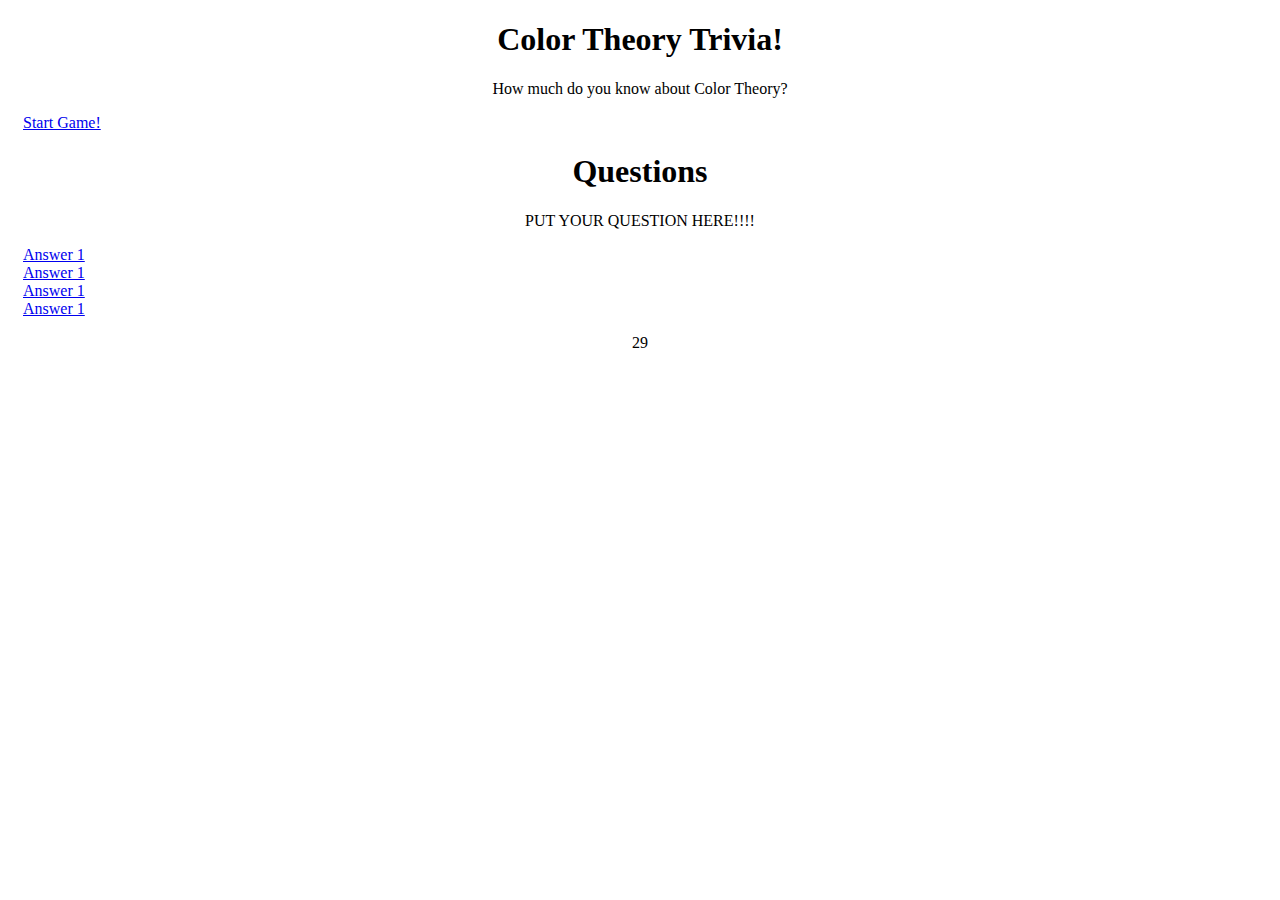
==== index.html @ 073e9f1f "triviagame" ====
<!DOCTYPE html>
<html>
<head>
	<title>Trivia Game</title>
	<link rel="stylesheet" href="https://maxcdn.bootstrapcdn.com/bootstrap/4.0.0-beta/css/bootstrap.min.css" integrity="sha384-/Y6pD6FV/Vv2HJnA6t+vslU6fwYXjCFtcEpHbNJ0lyAFsXTsjBbfaDjzALeQsN6M" crossorigin="anonymous">
	<link rel="stylesheet" type="text/css" href="assets/css/style.css">
</head>
<body>

<!--Creates the entire bootstrap grid-->
<div class="container">

	<!--First Row-->
	<div class="row">
		<!--Insert Jumbotron here to use all 12 columns-->
			<div class="col-lg-12">
				<div class="jumbotron">
				<!--Row 1 in jumotron for title-->
					<div class="row">
						<div class="col-lg-12">
			  				<h1 class="display-3" id="artTitle">Color Theory Trivia!</h1>
			 				<p class="lead">How much do you know about Color Theory?</p>
			 			</div>
			 		</div>
	 			<!--Row 2 in jumbotron for button-->
	 				<div class="row">
	 					<div class="col-lg-3"></div>
	 					<div class="col-lg-6">
	  						<a class="btn btn-primary btn-block" href="#" role="button">Start Game!</a>
						</div>
						<div class="col-lg-3"></div>
					</div>
				</div>
			</div>
	</div> <!--End of first row-->

	<!--Second Row-->
	<div class="row">
		<!--Insert Jumbotron here to use 8 columns for the questions-->
				<div class="col-lg-8">
					<div class="jumbotron">
					<!--Row 1 for questions-->
					<div class="row">
						<div class="col-lg-12">
							<h1 class="display-3" id="questionTitle">Questions</h1>
			 				<p class="lead">PUT YOUR QUESTION HERE!!!!</p>
			 			</div>
					</div>
					<!--Row 2 for button 1-->
					<div class="row">
						<div class="col-lg-12">
							<a class="btn btn-primary btn-block" href="#" role="button">Answer 1</a>
			 			</div>
					</div>
					<!--Row 3 for button 2-->
					<div class="row">
						<div class="col-lg-12">
							<a class="btn btn-primary btn-block" href="#" role="button">Answer 1</a>
			 			</div>
					</div>
					<!--Row 4 for button 3-->
					<div class="row">
						<div class="col-lg-12">
							<a class="btn btn-primary btn-block" href="#" role="button">Answer 1</a>
			 			</div>
					</div>
					<!--Row 5 for button 4-->
					<div class="row">
						<div class="col-lg-12">
							<a class="btn btn-primary btn-block" href="#" role="button">Answer 1</a>
			 			</div>
					</div>
				</div>	 			
			</div>

		<!--Timer will take the next four columns-->
			<div class="col-lg-4">
				<div class="jumbotron">
			   		<p id="myTimer">Where is the timer???</p> 
				</div>
			</div>
	</div><!--End of row for timer and question house-->

</div><!--The end of the container div-->












<!-- Jquery link -->
<script src="https://cdnjs.cloudflare.com/ajax/libs/jquery/3.2.1/jquery.min.js"></script>

<!--Javascript link -->
<script type="text/javascript" src="assets/javascript/app.js"></script>
</body>
</html>
---- assets/css/style.css ----
#artTitle {
	text-align: center;
}

#questionTitle {
	text-align: center;
}

p{
	text-align: center;
}

.btn {
	margin-bottom: 10px;
	padding:15px;
}
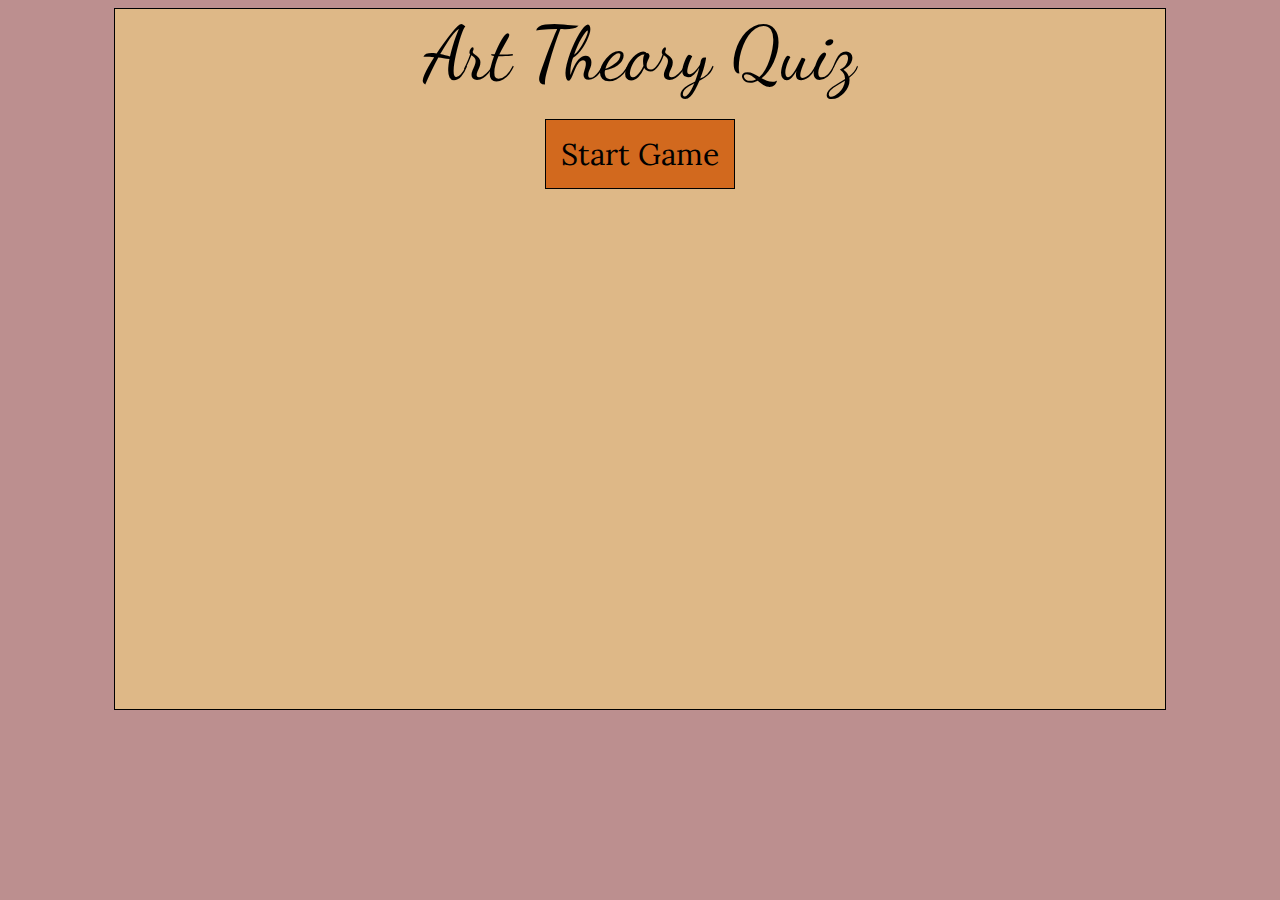
==== commit 1b4d8db1: "A few things are working" ====
--- a/index.html
+++ b/index.html
@@ -2,95 +2,33 @@
 <html>
 <head>
 	<title>Trivia Game</title>
-	<link rel="stylesheet" href="https://maxcdn.bootstrapcdn.com/bootstrap/4.0.0-beta/css/bootstrap.min.css" integrity="sha384-/Y6pD6FV/Vv2HJnA6t+vslU6fwYXjCFtcEpHbNJ0lyAFsXTsjBbfaDjzALeQsN6M" crossorigin="anonymous">
+	<link href="https://fonts.googleapis.com/css?family=Dancing+Script" rel="stylesheet">
+	<link href="https://fonts.googleapis.com/css?family=Lora" rel="stylesheet">
 	<link rel="stylesheet" type="text/css" href="assets/css/style.css">
 </head>
 <body>
+	<div id="quizContainer" class="container">
+		<div class="title">Art Theory Quiz</div>
+		<button type="button" id="startButton">Start Game</button>
+	<div class="hideShow">
+		<p id="myTimer">Timer</p>
+		<div id="question" class="question"></div>
+			<label class="option"><input type="radio" name="option" value="1" /><span id="opt1"></span></label>
+			<label class="option"><input type="radio" name="option" value="2" /><span id="opt2"></span></label>
+			<label class="option"><input type="radio" name="option" value="3" /><span id="opt3"></span></label>
+			<label class="option"><input type="radio" name="option" value="4" /><span id="opt4"></span></label>
 
-<!--Creates the entire bootstrap grid-->
-<div class="container">
+	<!--Divs for the results and the start over button-->
+	<div class="resultsContainer">
+		<div class="correctAnswers"></div>
+		<div class="wrongAnswers"></div>
+		<div class="leftUnanswered"></div>
+		<button type="button" id="startOverButton">Start Over?</button>
+	</div><!--End of result container-->
 
-	<!--First Row-->
-	<div class="row">
-		<!--Insert Jumbotron here to use all 12 columns-->
-			<div class="col-lg-12">
-				<div class="jumbotron">
-				<!--Row 1 in jumotron for title-->
-					<div class="row">
-						<div class="col-lg-12">
-			  				<h1 class="display-3" id="artTitle">Color Theory Trivia!</h1>
-			 				<p class="lead">How much do you know about Color Theory?</p>
-			 			</div>
-			 		</div>
-	 			<!--Row 2 in jumbotron for button-->
-	 				<div class="row">
-	 					<div class="col-lg-3"></div>
-	 					<div class="col-lg-6">
-	  						<a class="btn btn-primary btn-block" href="#" role="button">Start Game!</a>
-						</div>
-						<div class="col-lg-3"></div>
-					</div>
-				</div>
-			</div>
-	</div> <!--End of first row-->
+	</div><!--End of hideShow container-->
 
-	<!--Second Row-->
-	<div class="row">
-		<!--Insert Jumbotron here to use 8 columns for the questions-->
-				<div class="col-lg-8">
-					<div class="jumbotron">
-					<!--Row 1 for questions-->
-					<div class="row">
-						<div class="col-lg-12">
-							<h1 class="display-3" id="questionTitle">Questions</h1>
-			 				<p class="lead">PUT YOUR QUESTION HERE!!!!</p>
-			 			</div>
-					</div>
-					<!--Row 2 for button 1-->
-					<div class="row">
-						<div class="col-lg-12">
-							<a class="btn btn-primary btn-block" href="#" role="button">Answer 1</a>
-			 			</div>
-					</div>
-					<!--Row 3 for button 2-->
-					<div class="row">
-						<div class="col-lg-12">
-							<a class="btn btn-primary btn-block" href="#" role="button">Answer 1</a>
-			 			</div>
-					</div>
-					<!--Row 4 for button 3-->
-					<div class="row">
-						<div class="col-lg-12">
-							<a class="btn btn-primary btn-block" href="#" role="button">Answer 1</a>
-			 			</div>
-					</div>
-					<!--Row 5 for button 4-->
-					<div class="row">
-						<div class="col-lg-12">
-							<a class="btn btn-primary btn-block" href="#" role="button">Answer 1</a>
-			 			</div>
-					</div>
-				</div>	 			
-			</div>
-
-		<!--Timer will take the next four columns-->
-			<div class="col-lg-4">
-				<div class="jumbotron">
-			   		<p id="myTimer">Where is the timer???</p> 
-				</div>
-			</div>
-	</div><!--End of row for timer and question house-->
-
-</div><!--The end of the container div-->
-
-
-
-
-
-
-
-
-
+	</div>
 
 
 
--- a/assets/css/style.css
+++ b/assets/css/style.css
@@ -1,16 +1,76 @@
-#artTitle {
-	text-align: center;
+body {
+	background-color: #BC8F8F;
 }
 
-#questionTitle {
+.container{
+	width:1050px;
+	min-height: 700px;
+	position: absolute;
+	background-color: #DEB887;
+	right:0;
+	left:0;
+	margin: 0 auto;
 	text-align: center;
+	border: solid 1px;
 }
 
-p{
+.title{
+	font-family: 'Dancing Script', cursive;
+	font-size: 75px;
 	text-align: center;
+	margin-bottom: 20px; 
 }
 
-.btn {
-	margin-bottom: 10px;
+#timer{
+	text-align: center;
+	font-family: 'Dancing Script', cursive;
+	font-size: 50px;
+}
+
+#startButton{
 	padding:15px;
-}+	font-size: 30px;
+	background-color: #D2691E;
+	font-family: 'Lora', serif;
+	border: solid 1px;
+}
+
+#startButton:hover{
+	background-color: #B03A2E;
+}
+
+#startOverButton{
+	padding:15px;
+	font-size: 30px;
+	background-color: #D2691E;
+	font-family: 'Lora', serif;
+	border: solid 1px;
+}
+
+#startOverButton:hover{
+	background-color: #B03A2E;
+}
+
+.question{
+	padding:20px;
+	font-size: 22px;
+	background: #784212;
+	border-radius:20px;
+	margin:20px 20px 25px;
+}
+
+.option{
+	width: 450px;
+	display: block;
+	padding:10px 0 10px 15px;
+	margin: 0 auto;
+	margin-bottom: 25px;
+	background-color: #CA6F1E;
+	border-radius:20px;
+}
+
+.option:hover{
+	background-color: #B03A2E;
+}
+
+
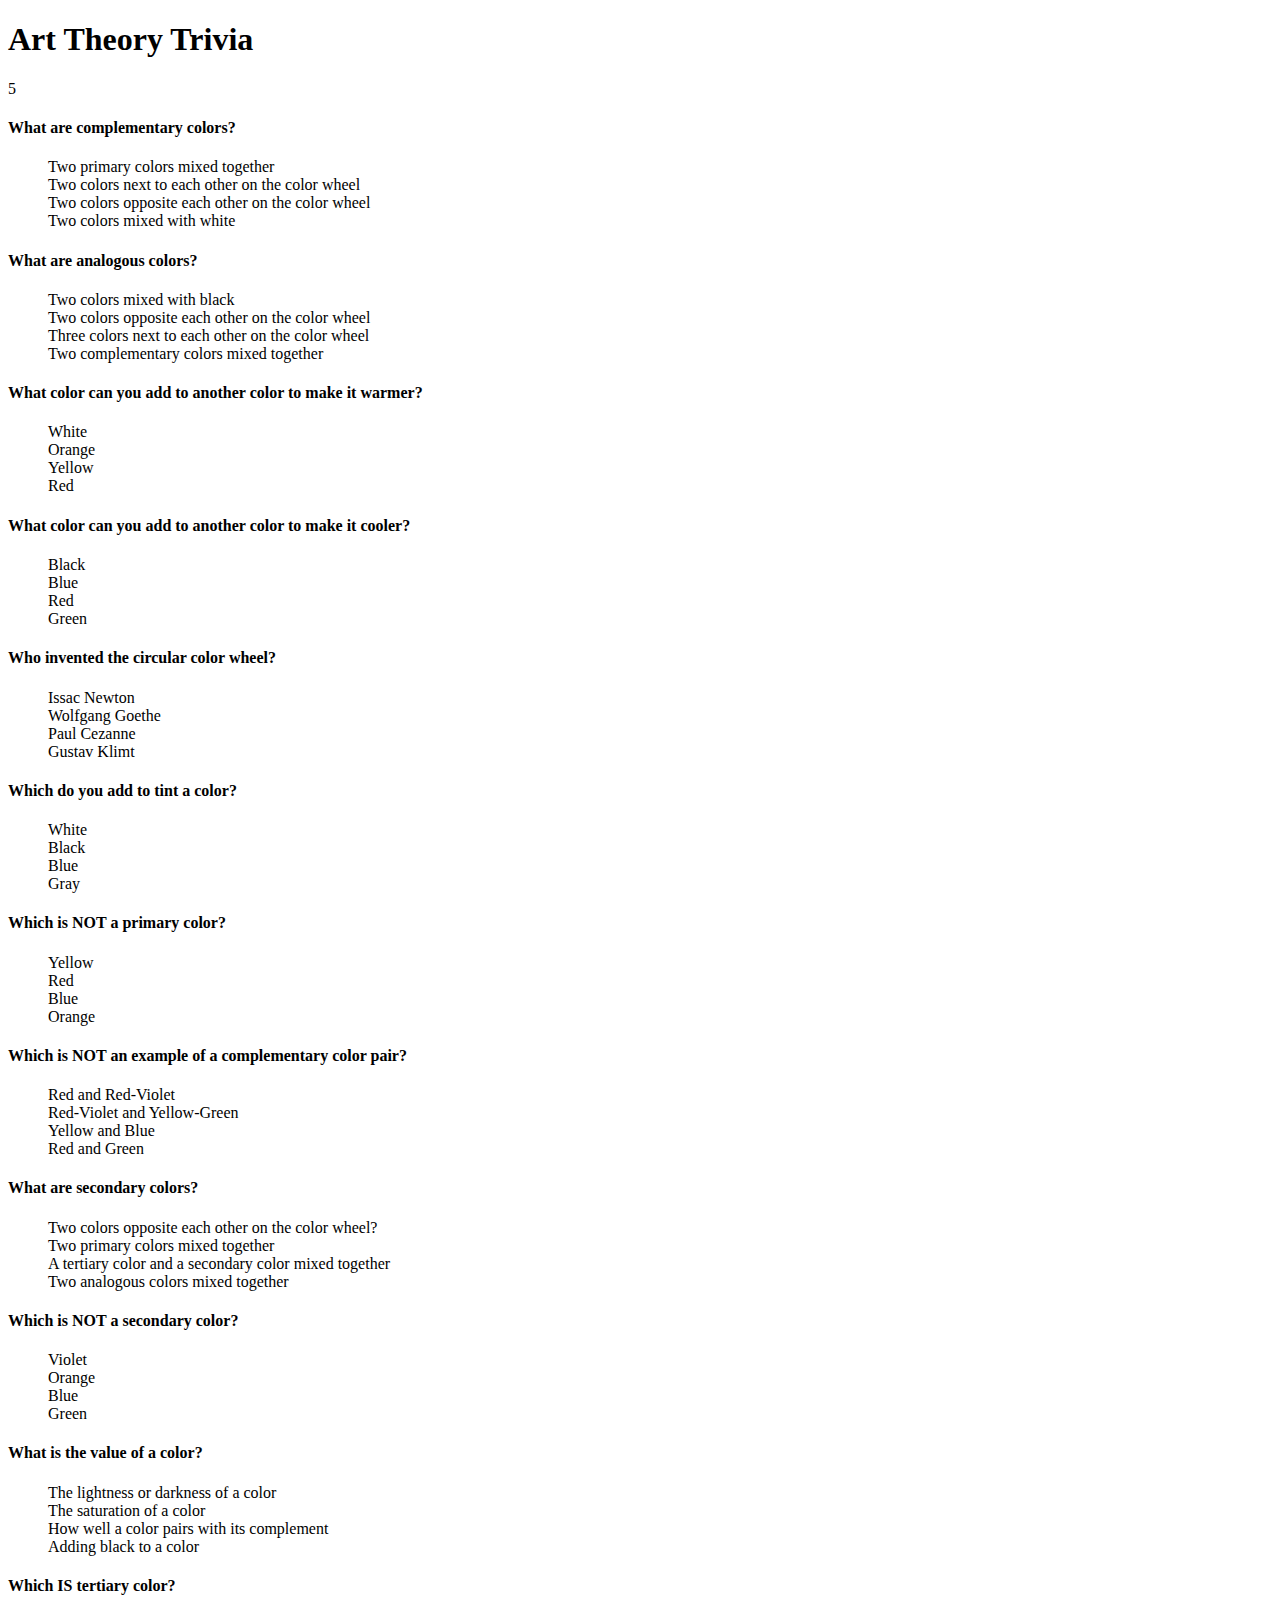
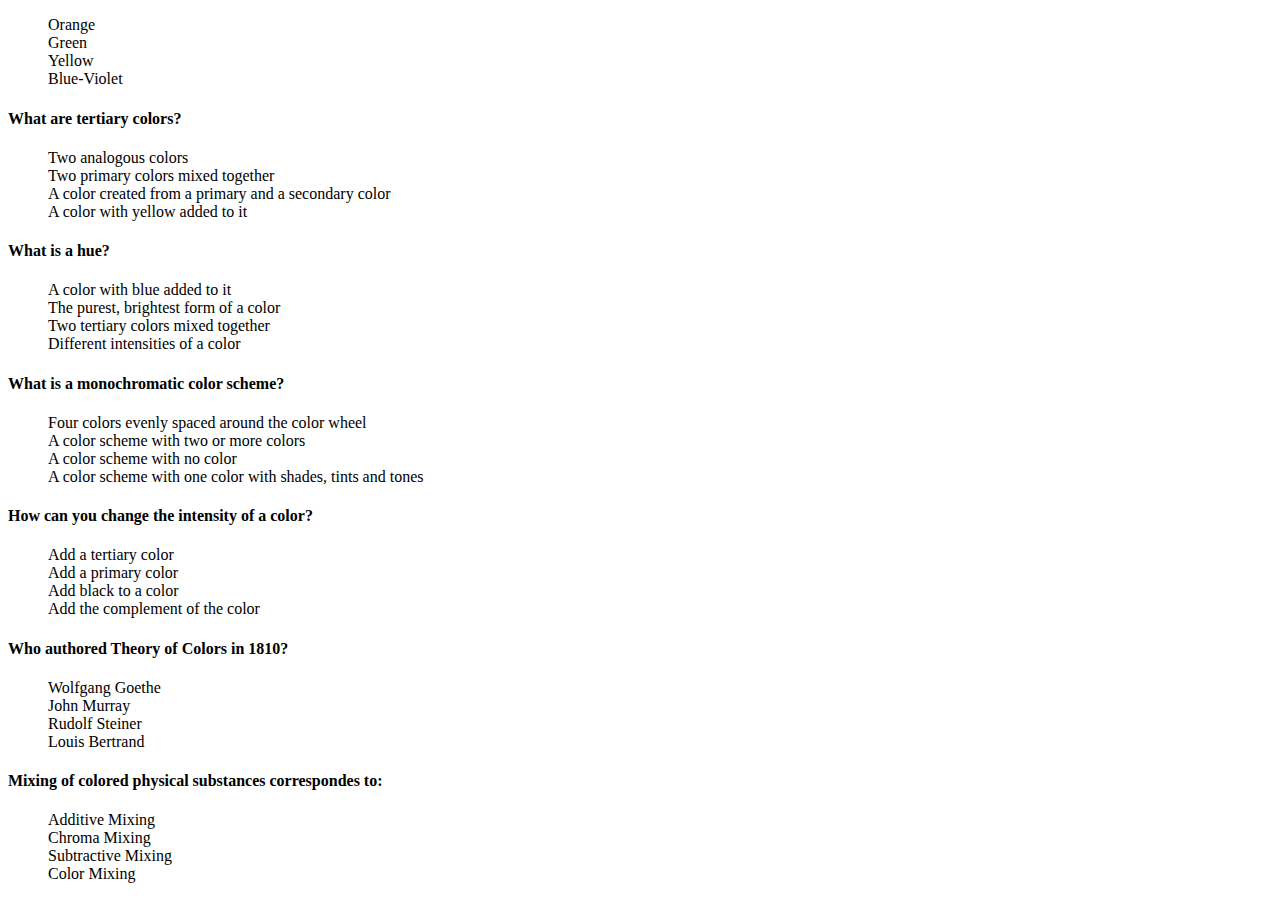
==== commit 62fc0217: "Im almost theregit add -A" ====
--- a/index.html
+++ b/index.html
@@ -2,33 +2,18 @@
 <html>
 <head>
 	<title>Trivia Game</title>
-	<link href="https://fonts.googleapis.com/css?family=Dancing+Script" rel="stylesheet">
-	<link href="https://fonts.googleapis.com/css?family=Lora" rel="stylesheet">
 	<link rel="stylesheet" type="text/css" href="assets/css/style.css">
 </head>
 <body>
-	<div id="quizContainer" class="container">
-		<div class="title">Art Theory Quiz</div>
-		<button type="button" id="startButton">Start Game</button>
-	<div class="hideShow">
-		<p id="myTimer">Timer</p>
-		<div id="question" class="question"></div>
-			<label class="option"><input type="radio" name="option" value="1" /><span id="opt1"></span></label>
-			<label class="option"><input type="radio" name="option" value="2" /><span id="opt2"></span></label>
-			<label class="option"><input type="radio" name="option" value="3" /><span id="opt3"></span></label>
-			<label class="option"><input type="radio" name="option" value="4" /><span id="opt4"></span></label>
-
-	<!--Divs for the results and the start over button-->
-	<div class="resultsContainer">
-		<div class="correctAnswers"></div>
-		<div class="wrongAnswers"></div>
-		<div class="leftUnanswered"></div>
-		<button type="button" id="startOverButton">Start Over?</button>
-	</div><!--End of result container-->
-
-	</div><!--End of hideShow container-->
-
-	</div>
+	<h1>Art Theory Trivia</h1>
+		<div id="myTimer"></div>
+		<div id="theQuestion"></div>
+		<ul id="qList">
+			<li id="choiceA" class="answerChoice"></li>
+			<li id="choiceB" class="answerChoice"></li>
+			<li id="choiceC" class="answerChoice"></li>
+			<li id="choiceD" class="answerChoice"></li>
+		</ul>
 
 
 
--- a/assets/css/style.css
+++ b/assets/css/style.css
@@ -1,4 +1,8 @@
-body {
+ul{
+	list-style: none;
+}
+
+/*body {
 	background-color: #BC8F8F;
 }
 
@@ -74,3 +78,4 @@
 }
 
 
+*/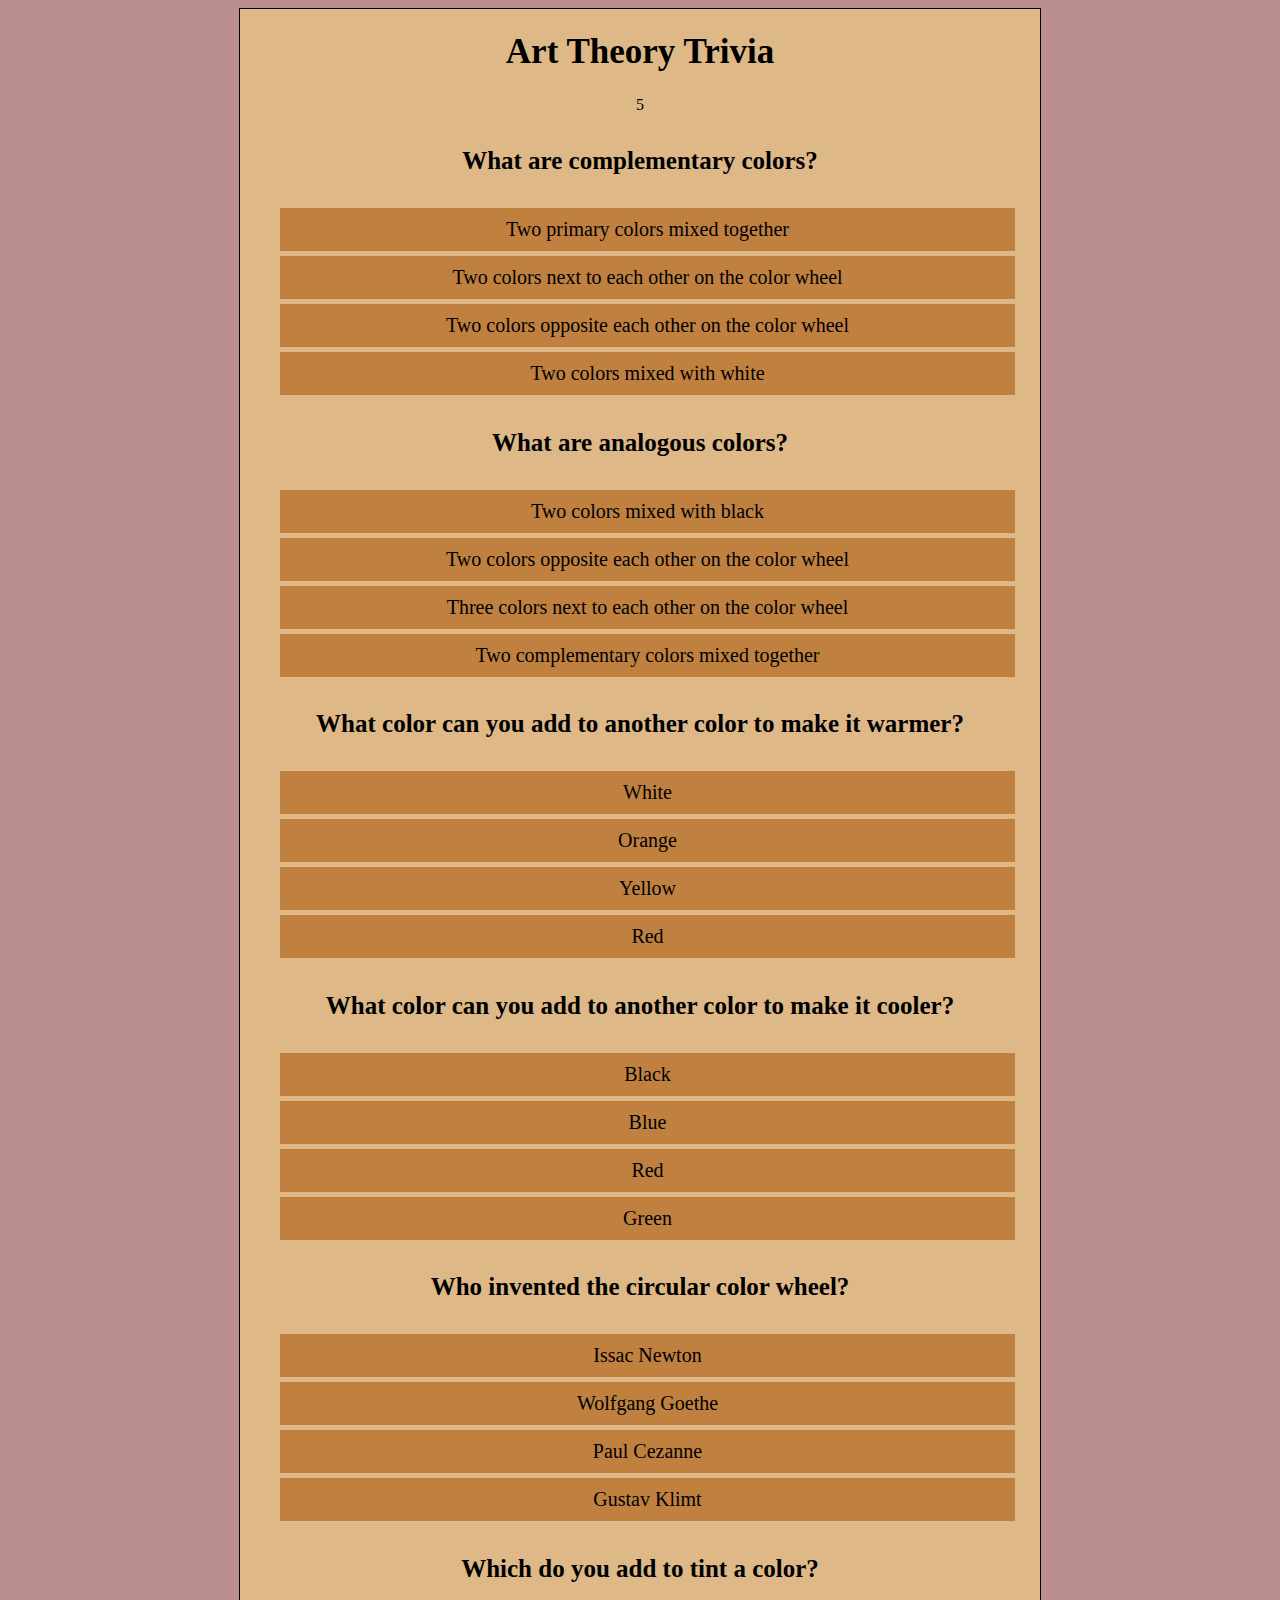
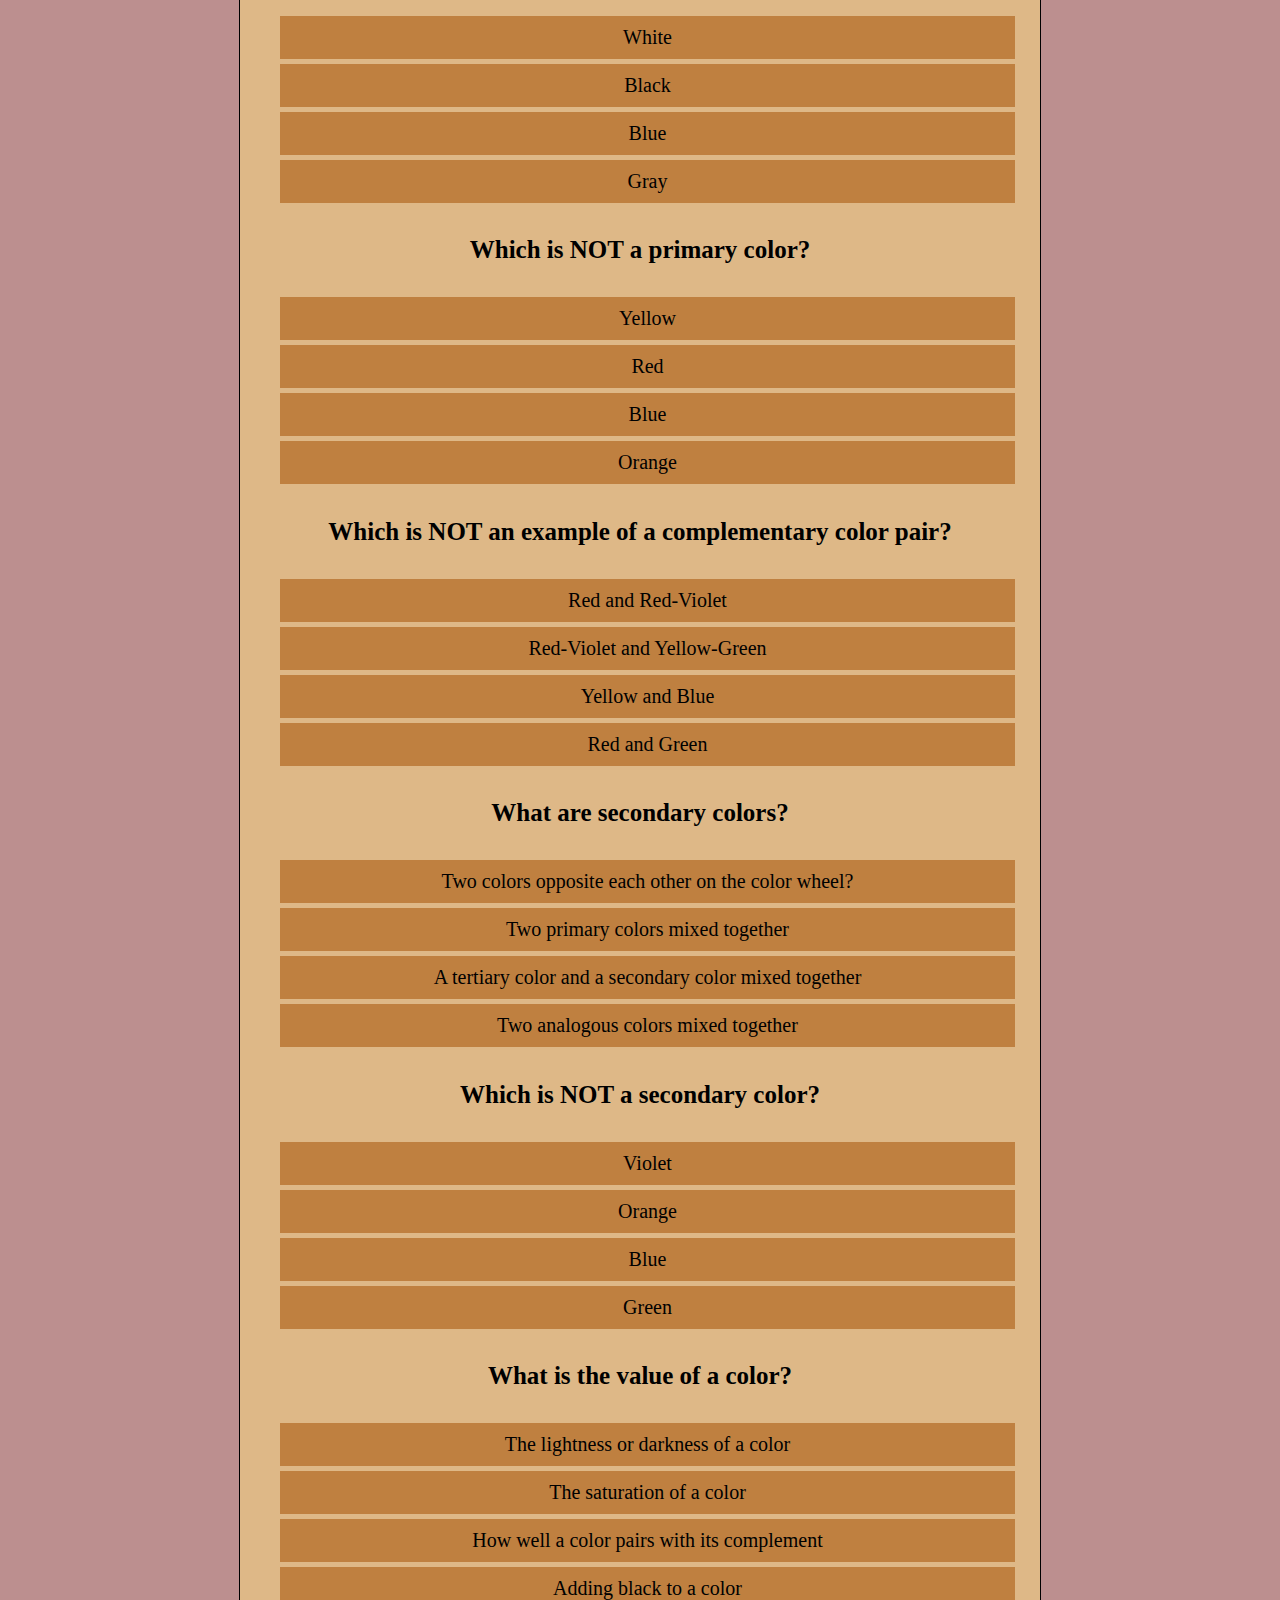
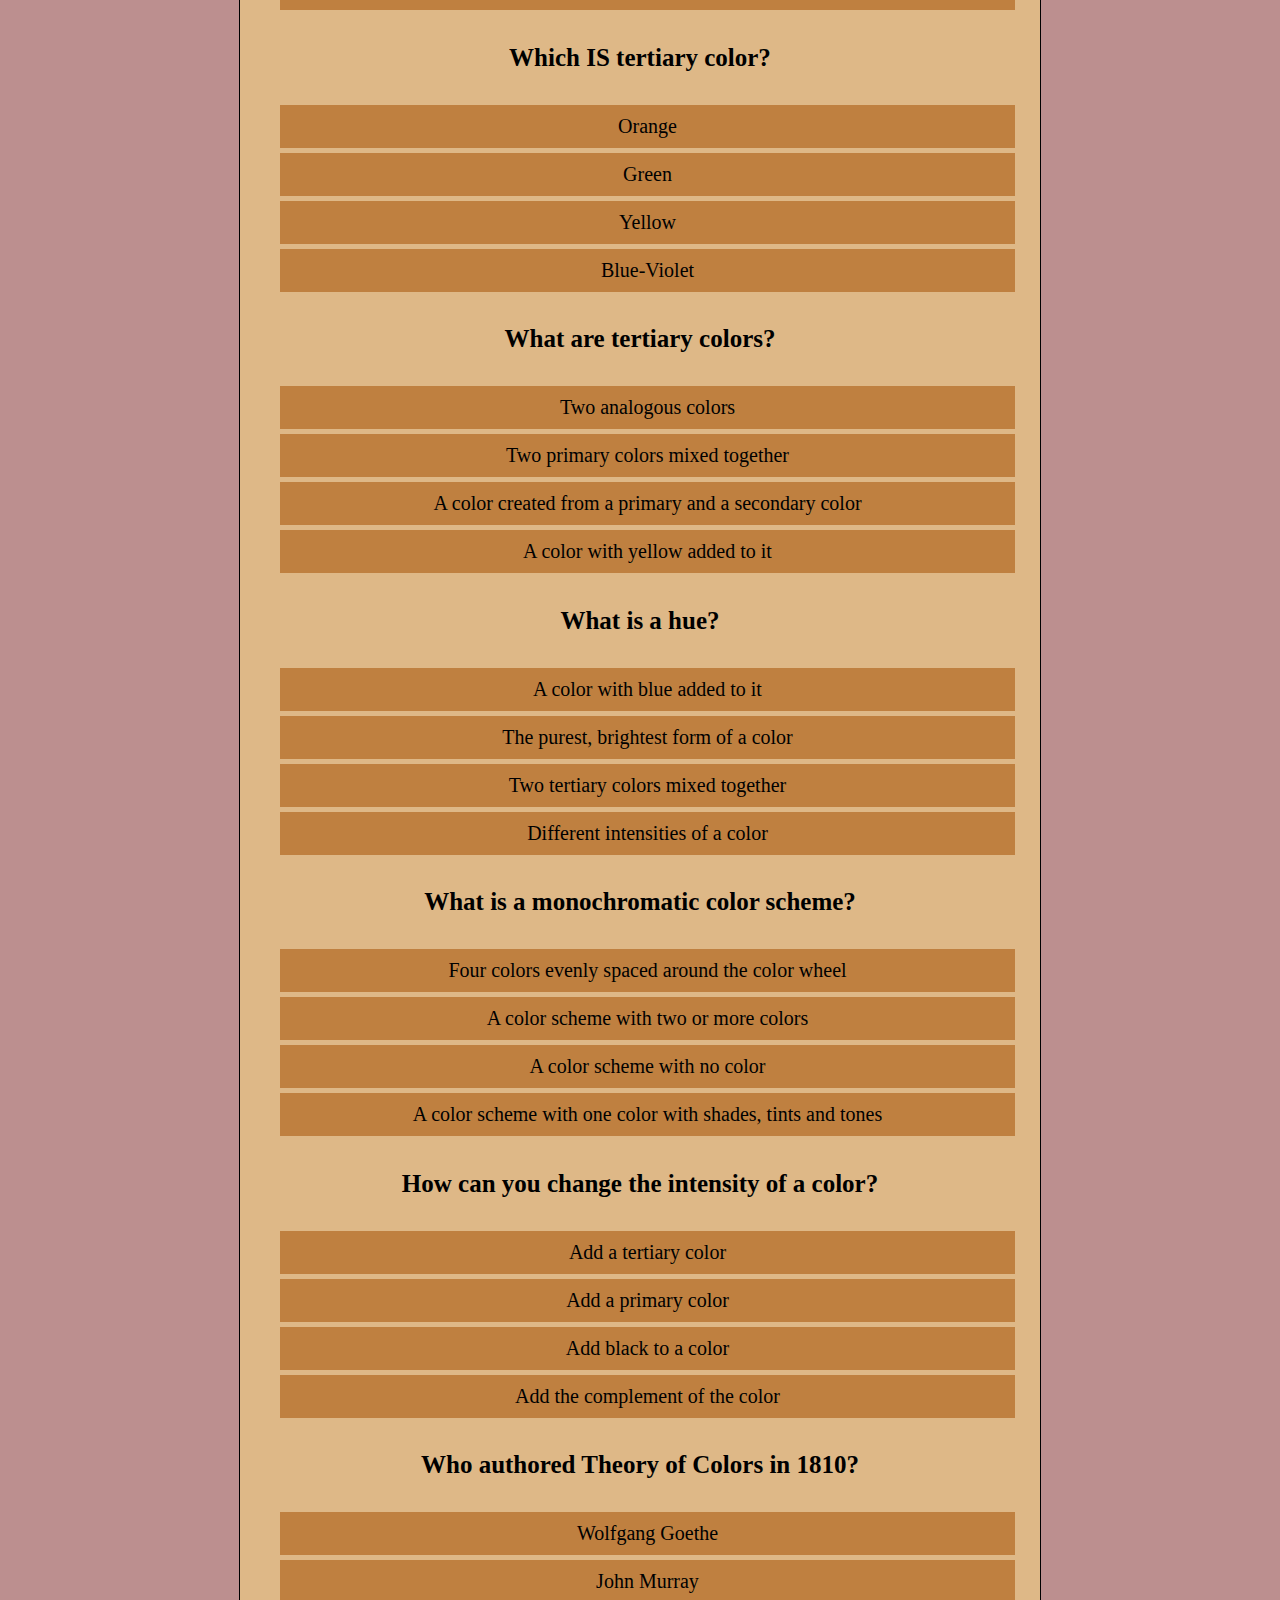
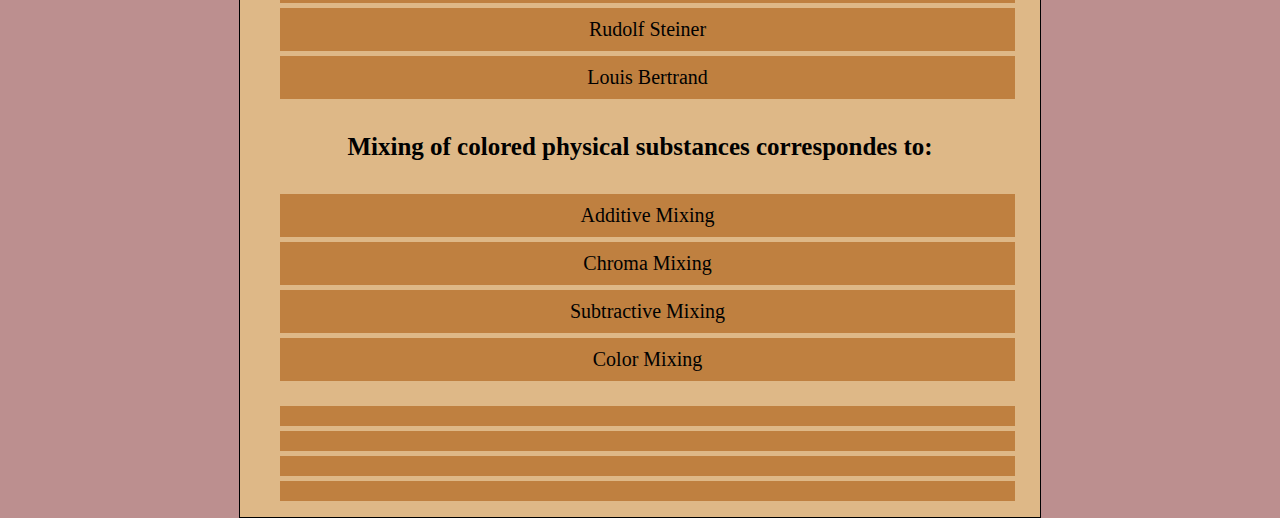
==== commit c0fef923: "more edits" ====
--- a/index.html
+++ b/index.html
@@ -3,8 +3,10 @@
 <head>
 	<title>Trivia Game</title>
 	<link rel="stylesheet" type="text/css" href="assets/css/style.css">
+	<link href="https://fonts.googleapis.com/css?family=Open+Sans" rel="stylesheet">
 </head>
 <body>
+	<div class="container">
 	<h1>Art Theory Trivia</h1>
 		<div id="myTimer"></div>
 		<div id="theQuestion"></div>
@@ -14,6 +16,7 @@
 			<li id="choiceC" class="answerChoice"></li>
 			<li id="choiceD" class="answerChoice"></li>
 		</ul>
+	</div>
 
 
 
--- a/assets/css/style.css
+++ b/assets/css/style.css
@@ -2,13 +2,12 @@
 	list-style: none;
 }
 
-/*body {
+body{
 	background-color: #BC8F8F;
 }
 
 .container{
-	width:1050px;
-	min-height: 700px;
+	width:800px;
 	position: absolute;
 	background-color: #DEB887;
 	right:0;
@@ -18,64 +17,24 @@
 	border: solid 1px;
 }
 
-.title{
-	font-family: 'Dancing Script', cursive;
-	font-size: 75px;
-	text-align: center;
-	margin-bottom: 20px; 
+h1{
+	font-family: "Times New Roman", Georgia, Serif;
+	font-size: 35px;
 }
 
-#timer{
-	text-align: center;
-	font-family: 'Dancing Script', cursive;
-	font-size: 50px;
+#theQuestion{
+	font-size: 25px;
 }
 
-#startButton{
-	padding:15px;
-	font-size: 30px;
-	background-color: #D2691E;
-	font-family: 'Lora', serif;
-	border: solid 1px;
+li {
+	background-color: #bf8040;
+	margin-right: 25px;
+	padding:10px;
+	margin-bottom: 5px;
+	font-size: 20px;
 }
 
-#startButton:hover{
-	background-color: #B03A2E;
-}
-
-#startOverButton{
-	padding:15px;
-	font-size: 30px;
-	background-color: #D2691E;
-	font-family: 'Lora', serif;
-	border: solid 1px;
-}
-
-#startOverButton:hover{
-	background-color: #B03A2E;
-}
-
-.question{
-	padding:20px;
-	font-size: 22px;
-	background: #784212;
-	border-radius:20px;
-	margin:20px 20px 25px;
-}
-
-.option{
-	width: 450px;
-	display: block;
-	padding:10px 0 10px 15px;
-	margin: 0 auto;
-	margin-bottom: 25px;
-	background-color: #CA6F1E;
-	border-radius:20px;
-}
-
-.option:hover{
-	background-color: #B03A2E;
-}
-
-
-*/+li:hover {
+	background-color: #cc0066;
+	font-size: 25px;
+}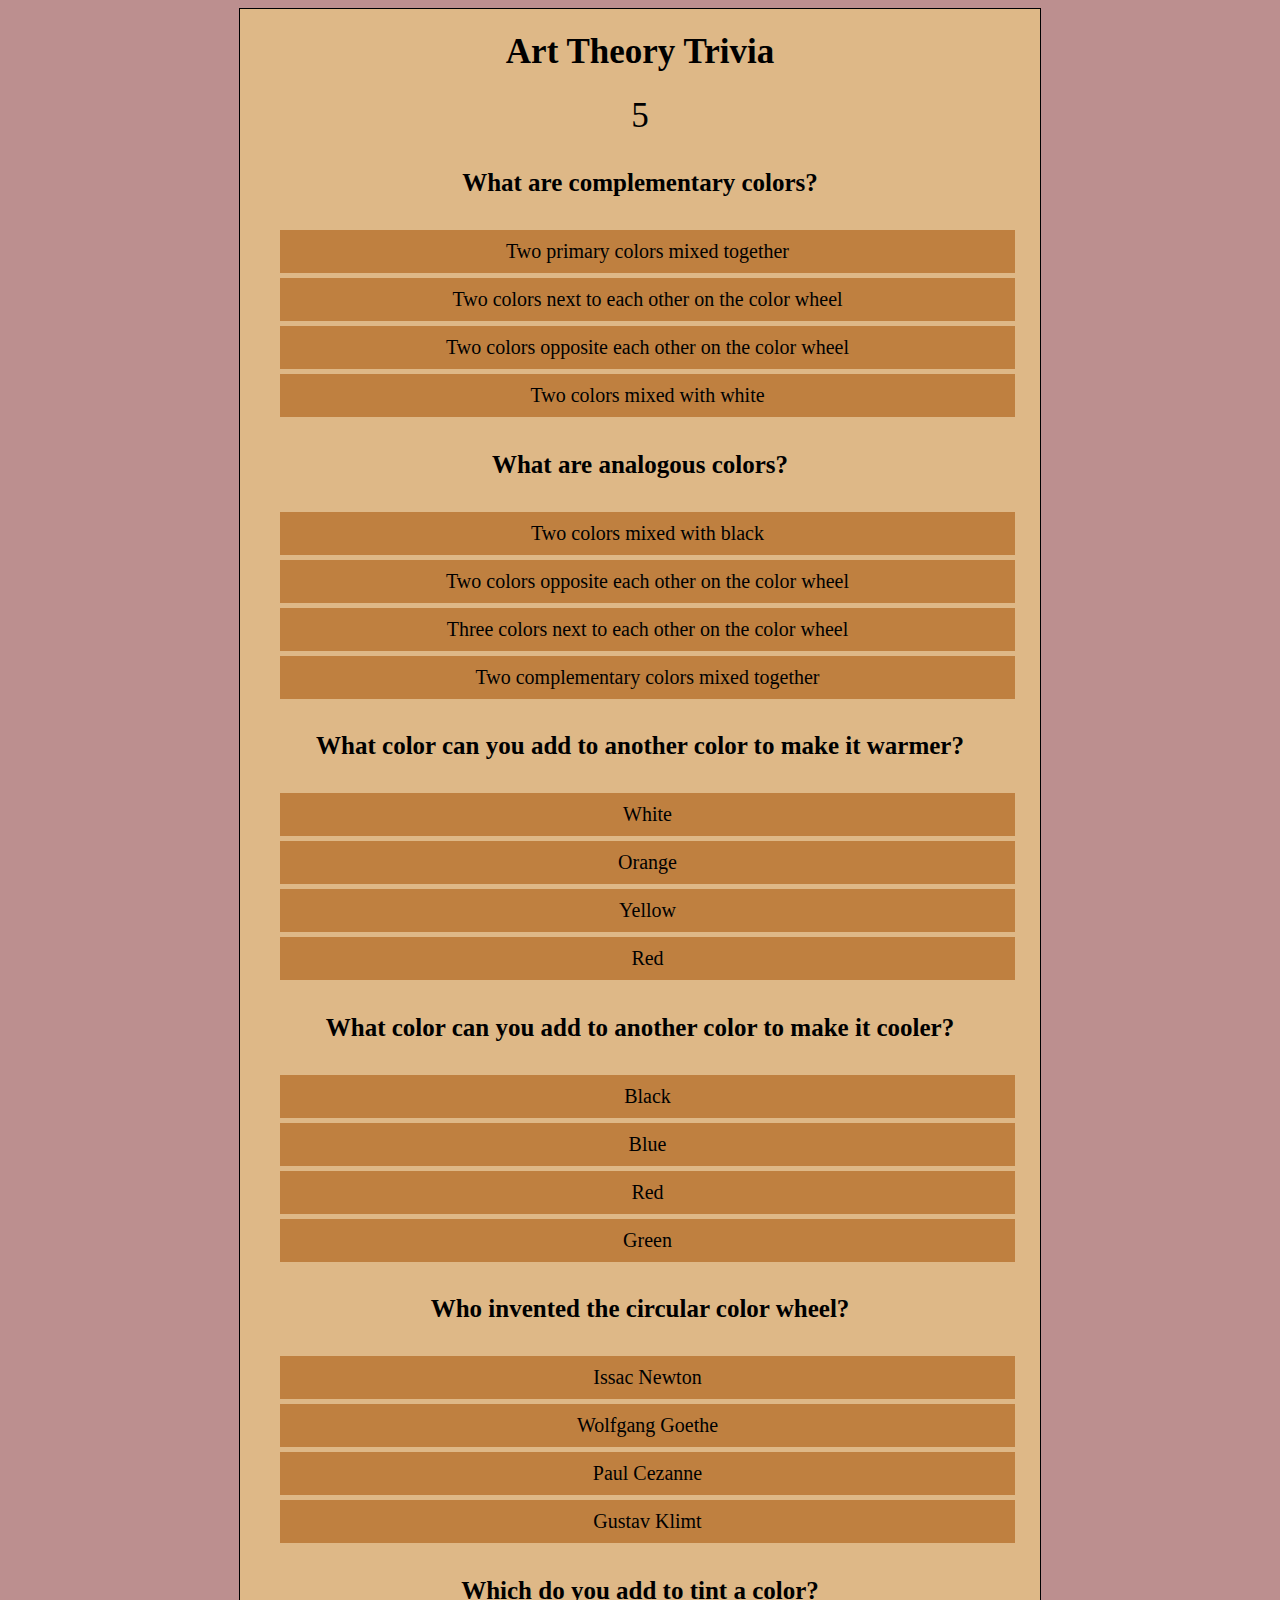
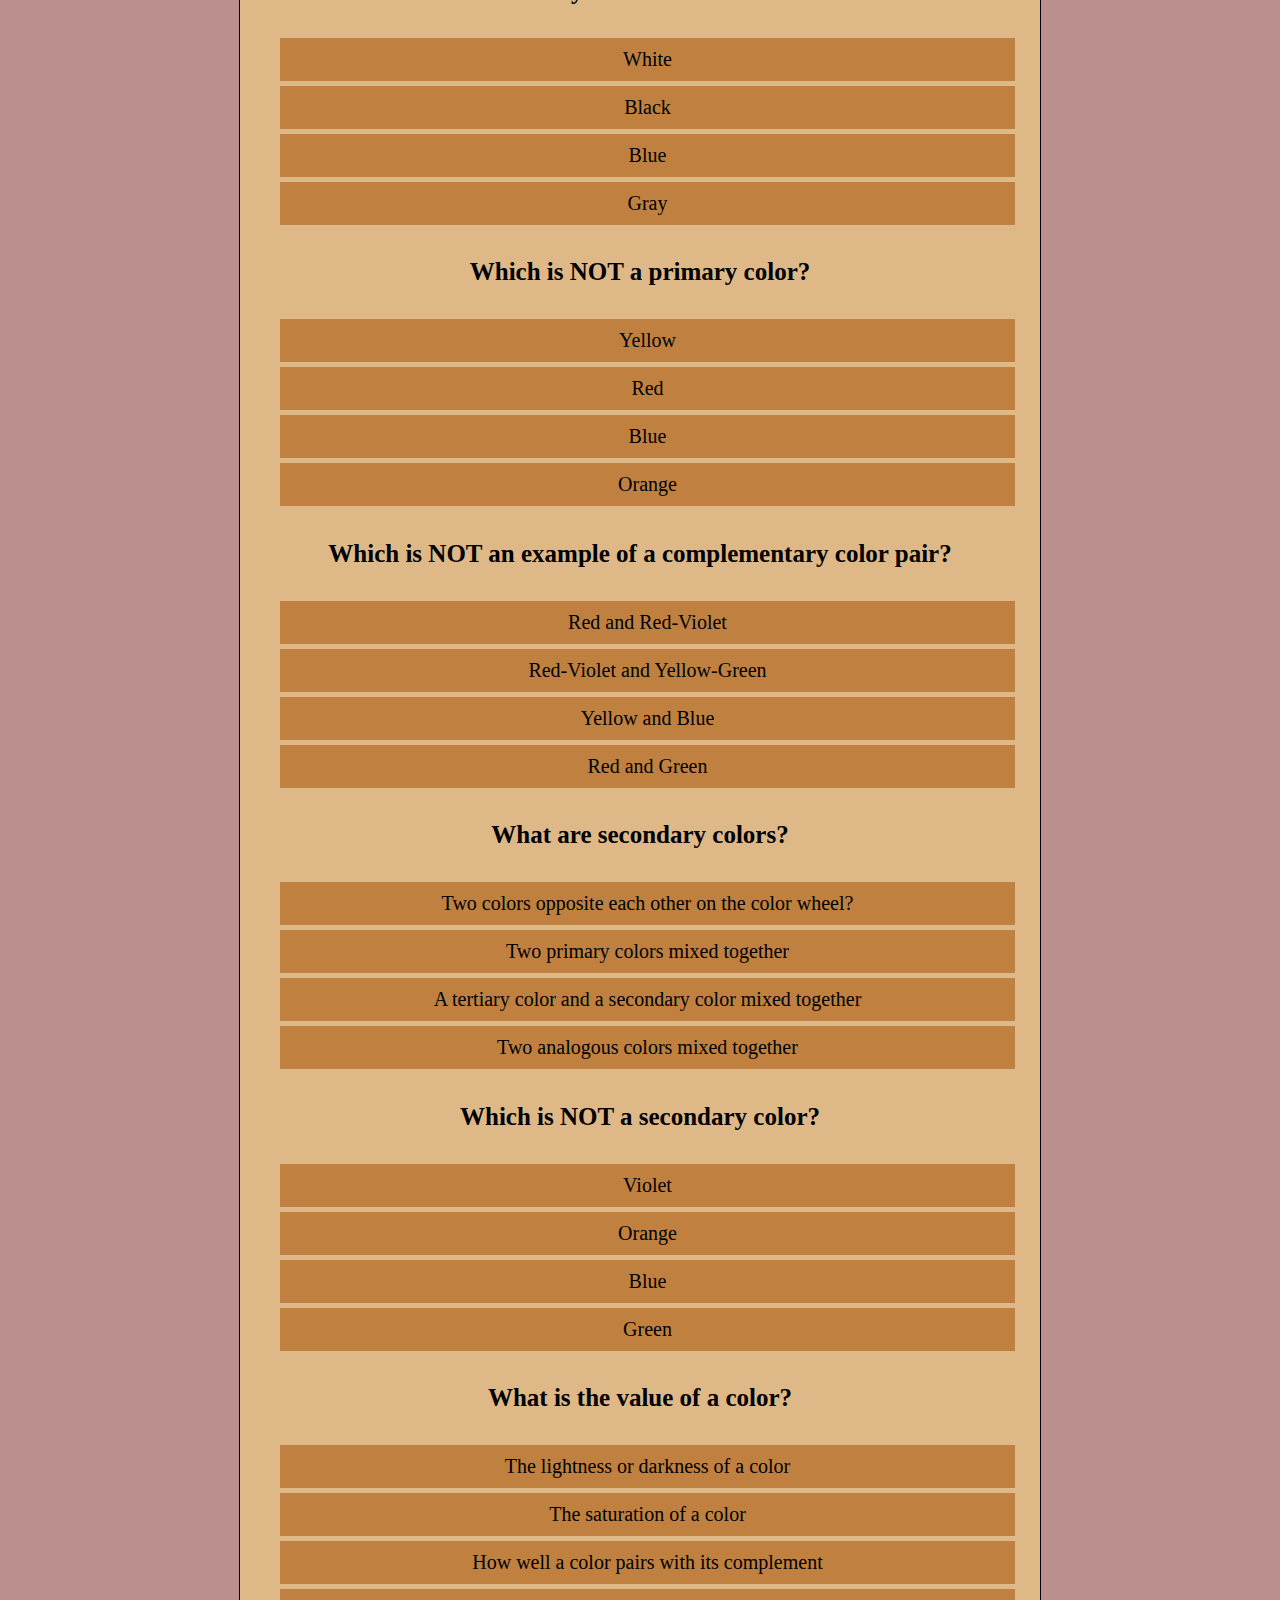
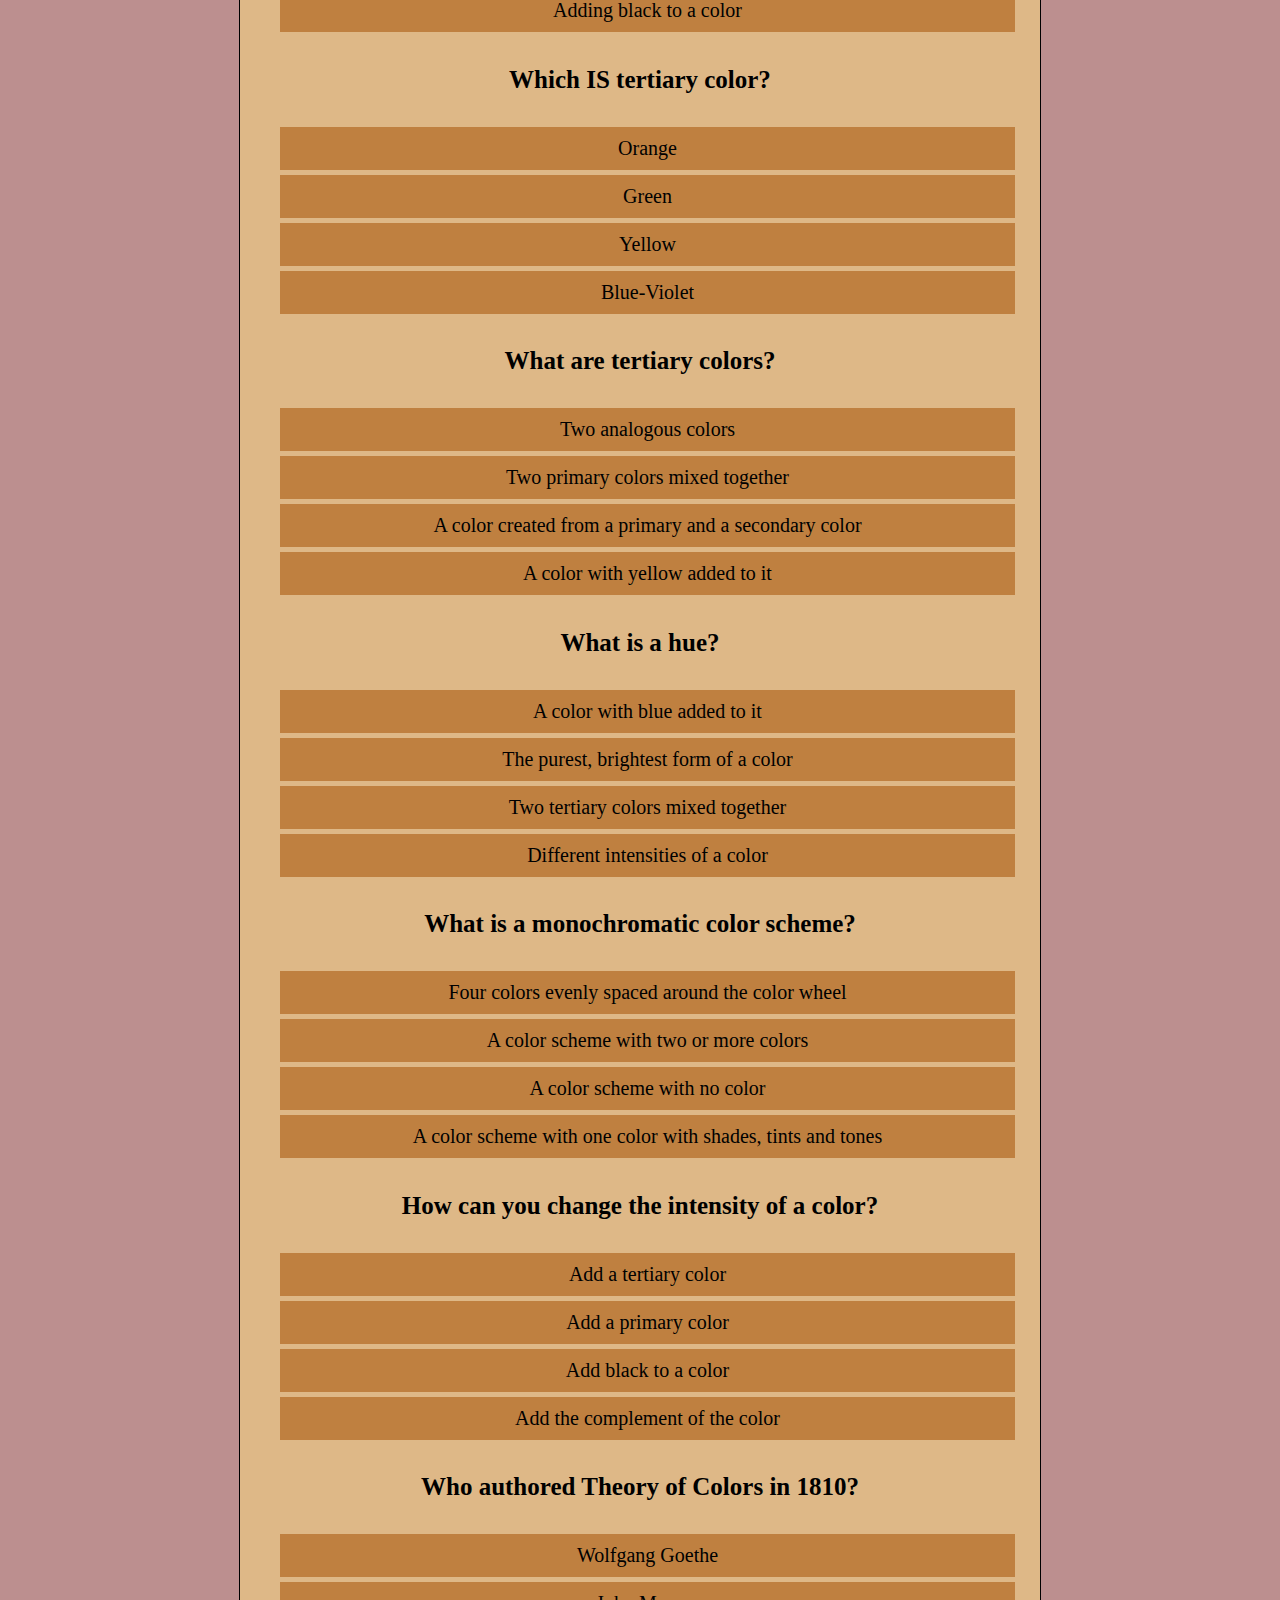
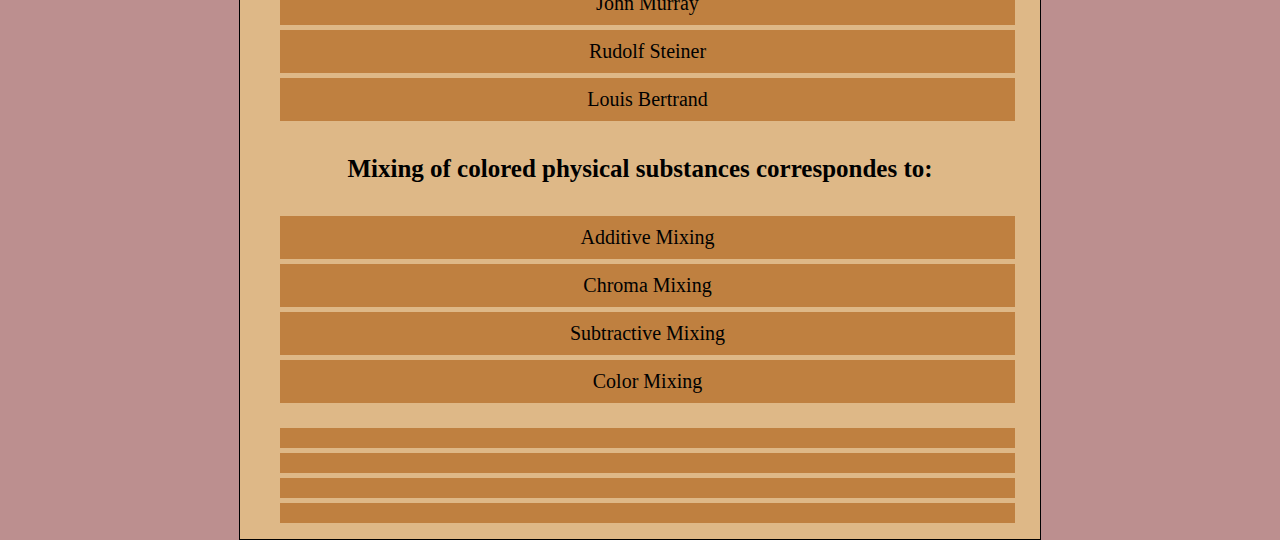
==== commit b67c6ccb: "additional changes" ====
--- a/index.html
+++ b/index.html
@@ -3,7 +3,7 @@
 <head>
 	<title>Trivia Game</title>
 	<link rel="stylesheet" type="text/css" href="assets/css/style.css">
-	<link href="https://fonts.googleapis.com/css?family=Open+Sans" rel="stylesheet">
+	<link href="https://fonts.googleapis.com/css?family=Cookie|Dancing+Script|Open+Sans" rel="stylesheet">
 </head>
 <body>
 	<div class="container">
@@ -18,6 +18,8 @@
 		</ul>
 	</div>
 
+	<div class="results"></div>
+
 
 
 <!-- Jquery link -->
--- a/assets/css/style.css
+++ b/assets/css/style.css
@@ -26,6 +26,10 @@
 	font-size: 25px;
 }
 
+#myTimer{
+	font-size: 35px;
+}
+
 li {
 	background-color: #bf8040;
 	margin-right: 25px;
@@ -37,4 +41,18 @@
 li:hover {
 	background-color: #cc0066;
 	font-size: 25px;
+}
+
+.results{
+	width:800px;
+	position: absolute;
+	background-color: #DEB887;
+	right:0;
+	left:0;
+	margin: 0 auto;
+	text-align: center;
+	border: solid 1px;
+	padding: 50px;
+	font-family: "Times New Roman", Georgia, Serif;
+	font-size: 35px;
 }